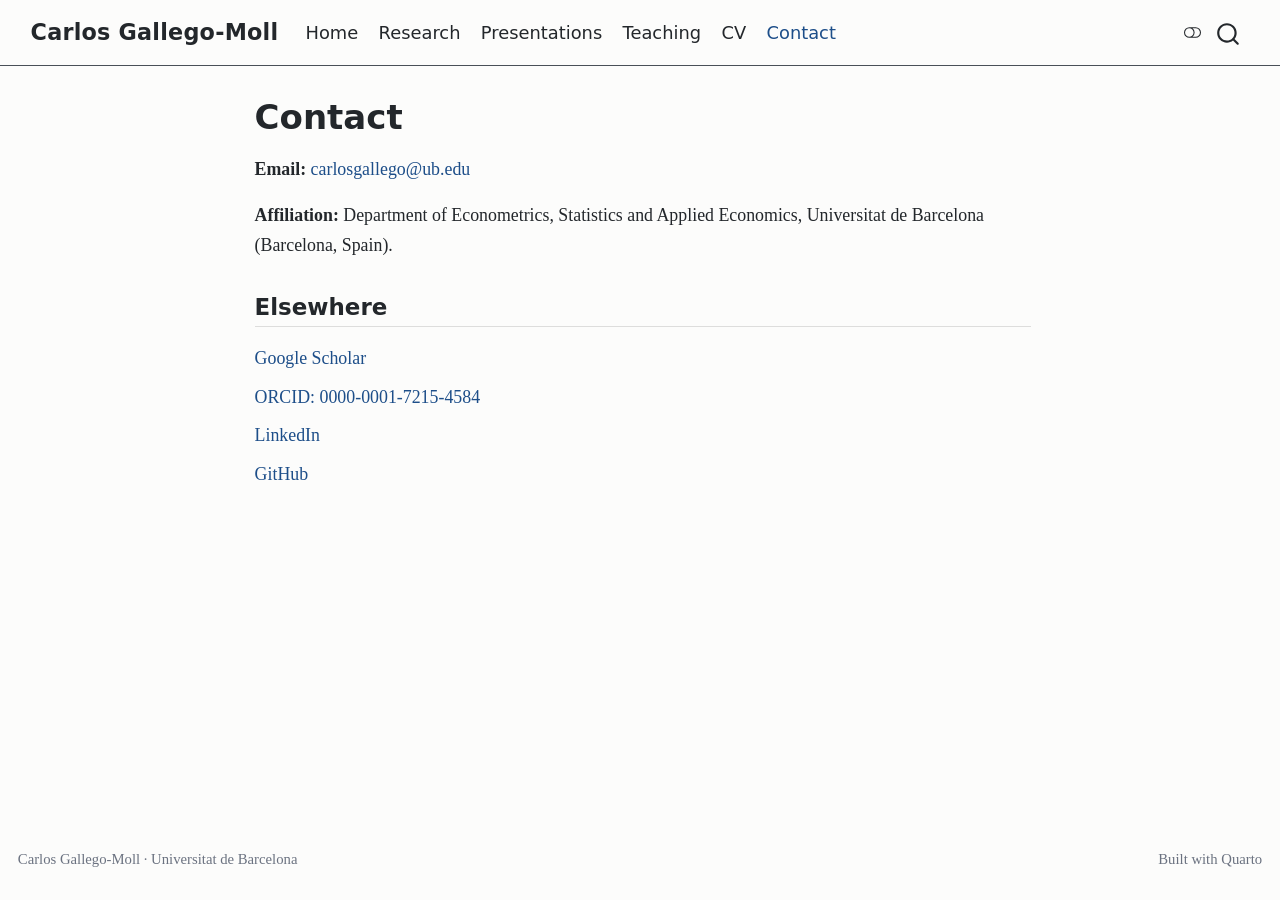
==== contact.html @ 7a7785f8 "Built site for gh-pages" ====
<!DOCTYPE html>
<html xmlns="http://www.w3.org/1999/xhtml" lang="en" xml:lang="en"><head>

<meta charset="utf-8">
<meta name="generator" content="quarto-1.10.19">

<meta name="viewport" content="width=device-width, initial-scale=1.0, user-scalable=yes">

<meta name="description" content="Contact details of Carlos Gallego-Moll, Universitat de Barcelona.">

<title>Contact – Carlos Gallego-Moll | Health Economist</title>
<style>
/* Default styles provided by pandoc.
** See https://pandoc.org/MANUAL.html#variables-for-html for config info.
*/
span.smallcaps{font-variant: small-caps;}
div.columns{display: flex; gap: 1.5em;}
div.column{flex: auto;}
@media screen {
div.columns{gap: min(4vw, 1.5em);}
div.column{overflow-x: auto;}
}
div.hanging-indent{margin-left: 1.5em; text-indent: -1.5em;}
ul.task-list{list-style: none;}
ul.task-list li input[type="checkbox"] {
  width: 0.8em;
  margin: 0 0.8em 0.2em -1em; /* quarto-specific, see https://github.com/quarto-dev/quarto-cli/issues/4556 */ 
  vertical-align: middle;
}
</style>


<script src="site_libs/quarto-nav/quarto-nav.js"></script>
<script src="site_libs/quarto-nav/headroom.min.js"></script>
<script src="site_libs/clipboard/clipboard.min.js"></script>
<script src="site_libs/quarto-search/autocomplete.umd.js"></script>
<script src="site_libs/quarto-search/fuse.min.js"></script>
<script src="site_libs/quarto-search/quarto-search.js"></script>
<meta name="quarto:offset" content="./">
<link href="./assets/favicon.svg" rel="icon" type="image/svg+xml">
<script src="site_libs/quarto-html/quarto.js" type="module"></script>
<script src="site_libs/quarto-html/tabsets/tabsets.js" type="module"></script>
<script src="site_libs/quarto-html/popper.min.js"></script>
<script src="site_libs/quarto-html/tippy.umd.min.js"></script>
<script src="site_libs/quarto-html/anchor.min.js"></script>
<link href="site_libs/quarto-html/tippy.css" rel="stylesheet">
<link href="site_libs/quarto-html/quarto-syntax-highlighting-bf27225e3a48a9273f3daa8f8e829971.css" rel="stylesheet" class="quarto-color-scheme" id="quarto-text-highlighting-styles">
<link href="site_libs/quarto-html/quarto-syntax-highlighting-dark-b626d73c4c936ccc3cb08be7d45d1df6.css" rel="stylesheet" class="quarto-color-scheme quarto-color-alternate" id="quarto-text-highlighting-styles">
<link href="site_libs/quarto-html/quarto-syntax-highlighting-bf27225e3a48a9273f3daa8f8e829971.css" rel="stylesheet" class="quarto-color-scheme-extra" id="quarto-text-highlighting-styles">
<script src="site_libs/bootstrap/bootstrap.min.js"></script>
<link href="site_libs/bootstrap/bootstrap-icons.css" rel="stylesheet">
<link href="site_libs/bootstrap/bootstrap-c5fb17006b5dd4b1241c28dac38ae5bd.min.css" rel="stylesheet" append-hash="true" class="quarto-color-scheme" id="quarto-bootstrap" data-mode="light">
<link href="site_libs/bootstrap/bootstrap-dark-a0b827db1432d1d05c0233738fae65d0.min.css" rel="stylesheet" append-hash="true" class="quarto-color-scheme quarto-color-alternate" id="quarto-bootstrap" data-mode="dark">
<link href="site_libs/bootstrap/bootstrap-c5fb17006b5dd4b1241c28dac38ae5bd.min.css" rel="stylesheet" append-hash="true" class="quarto-color-scheme-extra" id="quarto-bootstrap" data-mode="light">
<script id="quarto-search-options" type="application/json">{
  "location": "navbar",
  "copy-button": false,
  "collapse-after": 3,
  "panel-placement": "end",
  "type": "overlay",
  "limit": 50,
  "keyboard-shortcut": [
    "f",
    "/",
    "s"
  ],
  "show-item-context": false,
  "language": {
    "search-no-results-text": "No results",
    "search-matching-documents-text": "matching documents",
    "search-copy-link-title": "Copy link to search",
    "search-hide-matches-text": "Hide additional matches",
    "search-more-match-text": "more match in this document",
    "search-more-matches-text": "more matches in this document",
    "search-clear-button-title": "Clear",
    "search-text-placeholder": "",
    "search-detached-cancel-button-title": "Cancel",
    "search-submit-button-title": "Submit",
    "search-label": "Search"
  }
}</script>
<style>html{ scroll-behavior: smooth; }</style>
<script type="application/ld+json">

{

  "@context": "https://schema.org",

  "@type": "Person",

  "name": "Carlos Gallego-Moll",

  "alternateName": ["Carlos Gallego", "Carlos Gallego Moll"],

  "url": "https://cgallegom.github.io/",

  "image": "https://cgallegom.github.io/assets/photo.jpg",

  "jobTitle": "Research Assistant in Economics",

  "description": "Health economist working on applied microeconometrics, machine learning and causal inference for health and public policy questions.",

  "affiliation": [

    { "@type": "CollegeOrUniversity", "name": "Universitat de Barcelona", "url": "https://www.ub.edu" }

  ],

  "alumniOf": [

    { "@type": "CollegeOrUniversity", "name": "Universitat de Barcelona" },

    { "@type": "CollegeOrUniversity", "name": "Universitat de les Illes Balears" },

    { "@type": "CollegeOrUniversity", "name": "Universidad Nacional de Educación a Distancia" }

  ],

  "knowsAbout": ["Health economics", "Applied microeconometrics", "Machine learning", "Causal inference", "Difference-in-differences", "Hospital quality and efficiency", "Primary care", "Multimorbidity"],

  "sameAs": [

    "https://orcid.org/0000-0001-7215-4584",

    "https://scholar.google.com/citations?user=HgohTeMAAAAJ",

    "https://www.linkedin.com/in/carlos-gallego-economist-datascientist/",

    "https://github.com/cgallegom"

  ]

}

</script>



<link rel="stylesheet" href="styles.css">
<meta property="og:title" content="Contact – Carlos Gallego-Moll | Health Economist">
<meta property="og:description" content="Contact details of Carlos Gallego-Moll, Universitat de Barcelona.">
<meta property="og:image" content="https://cgallegom.github.io/assets/photo.jpg">
<meta property="og:site_name" content="Carlos Gallego-Moll | Health Economist">
<meta name="twitter:title" content="Contact – Carlos Gallego-Moll | Health Economist">
<meta name="twitter:description" content="Contact details of Carlos Gallego-Moll, Universitat de Barcelona.">
<meta name="twitter:image" content="https://cgallegom.github.io/assets/photo.jpg">
<meta name="twitter:card" content="summary_large_image">
</head>

<body class="nav-fixed fullcontent quarto-light"><script id="quarto-html-before-body" type="application/javascript">
    const toggleBodyColorMode = (bsSheetEl) => {
      const mode = bsSheetEl.getAttribute("data-mode");
      const bodyEl = window.document.querySelector("body");
      if (mode === "dark") {
        bodyEl.classList.add("quarto-dark");
        bodyEl.classList.remove("quarto-light");
      } else {
        bodyEl.classList.add("quarto-light");
        bodyEl.classList.remove("quarto-dark");
      }
    }
    const toggleBodyColorPrimary = () => {
      const bsSheetEl = window.document.querySelector("link#quarto-bootstrap:not([rel=disabled-stylesheet])");
      if (bsSheetEl) {
        toggleBodyColorMode(bsSheetEl);
      }
    }
    const setColorSchemeToggle = (alternate) => {
      const toggles = window.document.querySelectorAll('.quarto-color-scheme-toggle');
      for (let i=0; i < toggles.length; i++) {
        const toggle = toggles[i];
        if (toggle) {
          if (alternate) {
            toggle.classList.add("alternate");
          } else {
            toggle.classList.remove("alternate");
          }
        }
      }
    };
    const toggleColorMode = (alternate) => {
      // Switch the stylesheets
      const primaryStylesheets = window.document.querySelectorAll('link.quarto-color-scheme:not(.quarto-color-alternate)');
      const alternateStylesheets = window.document.querySelectorAll('link.quarto-color-scheme.quarto-color-alternate');
      manageTransitions('#quarto-margin-sidebar .nav-link', false);
      if (alternate) {
        // note: dark is layered on light, we don't disable primary!
        enableStylesheet(alternateStylesheets);
        for (const sheetNode of alternateStylesheets) {
          if (sheetNode.id === "quarto-bootstrap") {
            toggleBodyColorMode(sheetNode);
          }
        }
      } else {
        disableStylesheet(alternateStylesheets);
        enableStylesheet(primaryStylesheets)
        toggleBodyColorPrimary();
      }
      manageTransitions('#quarto-margin-sidebar .nav-link', true);
      // Switch the toggles
      setColorSchemeToggle(alternate)
      // Hack to workaround the fact that safari doesn't
      // properly recolor the scrollbar when toggling (#1455)
      if (navigator.userAgent.indexOf('Safari') > 0 && navigator.userAgent.indexOf('Chrome') == -1) {
        manageTransitions("body", false);
        window.scrollTo(0, 1);
        setTimeout(() => {
          window.scrollTo(0, 0);
          manageTransitions("body", true);
        }, 40);
      }
    }
    const disableStylesheet = (stylesheets) => {
      for (let i=0; i < stylesheets.length; i++) {
        const stylesheet = stylesheets[i];
        stylesheet.rel = 'disabled-stylesheet';
      }
    }
    const enableStylesheet = (stylesheets) => {
      for (let i=0; i < stylesheets.length; i++) {
        const stylesheet = stylesheets[i];
        if(stylesheet.rel !== 'stylesheet') { // for Chrome, which will still FOUC without this check
          stylesheet.rel = 'stylesheet';
        }
      }
    }
    const manageTransitions = (selector, allowTransitions) => {
      const els = window.document.querySelectorAll(selector);
      for (let i=0; i < els.length; i++) {
        const el = els[i];
        if (allowTransitions) {
          el.classList.remove('notransition');
        } else {
          el.classList.add('notransition');
        }
      }
    }
    const isFileUrl = () => {
      return window.location.protocol === 'file:';
    }
    const hasAlternateSentinel = () => {
      let styleSentinel = getColorSchemeSentinel();
      if (styleSentinel !== null) {
        return styleSentinel === "alternate";
      } else {
        return false;
      }
    }
    const setStyleSentinel = (alternate) => {
      const value = alternate ? "alternate" : "default";
      if (!isFileUrl()) {
        window.localStorage.setItem("quarto-color-scheme", value);
      } else {
        localAlternateSentinel = value;
      }
    }
    const getColorSchemeSentinel = () => {
      if (!isFileUrl()) {
        const storageValue = window.localStorage.getItem("quarto-color-scheme");
        return storageValue != null ? storageValue : localAlternateSentinel;
      } else {
        return localAlternateSentinel;
      }
    }
    const toggleGiscusIfUsed = (isAlternate, darkModeDefault) => {
      const baseTheme = document.querySelector('#giscus-base-theme')?.value ?? 'light';
      const alternateTheme = document.querySelector('#giscus-alt-theme')?.value ?? 'dark';
      let newTheme = '';
      if(authorPrefersDark) {
        newTheme = isAlternate ? baseTheme : alternateTheme;
      } else {
        newTheme = isAlternate ? alternateTheme : baseTheme;
      }
      const changeGiscusTheme = () => {
        // From: https://github.com/giscus/giscus/issues/336
        const sendMessage = (message) => {
          const iframe = document.querySelector('iframe.giscus-frame');
          if (!iframe) return;
          iframe.contentWindow.postMessage({ giscus: message }, 'https://giscus.app');
        }
        sendMessage({
          setConfig: {
            theme: newTheme
          }
        });
      }
      const isGiscussLoaded = window.document.querySelector('iframe.giscus-frame') !== null;
      if (isGiscussLoaded) {
        changeGiscusTheme();
      }
    };
    const authorPrefersDark = false;
    const queryPrefersDark = window.matchMedia('(prefers-color-scheme: dark)');
    const darkModeDefault = queryPrefersDark.matches;
      document.querySelector('link#quarto-text-highlighting-styles.quarto-color-scheme-extra').rel = 'disabled-stylesheet';
      document.querySelector('link#quarto-bootstrap.quarto-color-scheme-extra').rel = 'disabled-stylesheet';
    let localAlternateSentinel = darkModeDefault ? 'alternate' : 'default';
    // Dark / light mode switch
    window.quartoToggleColorScheme = () => {
      // Read the current dark / light value
      let toAlternate = !hasAlternateSentinel();
      toggleColorMode(toAlternate);
      setStyleSentinel(toAlternate);
      toggleGiscusIfUsed(toAlternate, darkModeDefault);
      window.dispatchEvent(new Event('resize'));
    };
    queryPrefersDark.addEventListener("change", e => {
      if(window.localStorage.getItem("quarto-color-scheme") !== null)
        return;
      const alternate = e.matches
      toggleColorMode(alternate);
      localAlternateSentinel = e.matches ? 'alternate' : 'default'; // this is used alongside local storage!
      toggleGiscusIfUsed(alternate, darkModeDefault);
    });
    // Switch to dark mode if need be
    if (hasAlternateSentinel()) {
      toggleColorMode(true);
    } else {
      toggleColorMode(false);
    }
  </script>

<div id="quarto-search-results"></div>
  <header id="quarto-header" class="headroom fixed-top">
    <nav class="navbar navbar-expand-lg border-bottom" data-bs-theme="dark">
      <div class="navbar-container container-fluid">
      <div class="navbar-brand-container mx-auto">
    <a class="navbar-brand" href="./index.html">
    <span class="navbar-title">Carlos Gallego-Moll</span>
    </a>
  </div>
            <div id="quarto-search" class="" title="Search"></div>
          <button class="navbar-toggler" type="button" data-bs-toggle="collapse" data-bs-target="#navbarCollapse" aria-controls="navbarCollapse" role="menu" aria-expanded="false" aria-label="Toggle navigation" onclick="if (window.quartoToggleHeadroom) { window.quartoToggleHeadroom(); }">
  <span class="navbar-toggler-icon"></span>
</button>
          <div class="collapse navbar-collapse" id="navbarCollapse">
            <ul class="navbar-nav navbar-nav-scroll me-auto">
  <li class="nav-item">
    <a class="nav-link" href="./index.html"> 
<span class="menu-text">Home</span></a>
  </li>  
  <li class="nav-item">
    <a class="nav-link" href="./research.html"> 
<span class="menu-text">Research</span></a>
  </li>  
  <li class="nav-item">
    <a class="nav-link" href="./presentations.html"> 
<span class="menu-text">Presentations</span></a>
  </li>  
  <li class="nav-item">
    <a class="nav-link" href="./teaching.html"> 
<span class="menu-text">Teaching</span></a>
  </li>  
  <li class="nav-item">
    <a class="nav-link" href="./cv.html"> 
<span class="menu-text">CV</span></a>
  </li>  
  <li class="nav-item">
    <a class="nav-link active" href="./contact.html" aria-current="page"> 
<span class="menu-text">Contact</span></a>
  </li>  
</ul>
          </div> <!-- /navcollapse -->
            <div class="quarto-navbar-tools">
  <a href="" class="quarto-color-scheme-toggle quarto-navigation-tool  px-1" onclick="window.quartoToggleColorScheme(); return false;" title="Toggle dark mode"><i class="bi"></i></a>
</div>
      </div> <!-- /container-fluid -->
    </nav>
</header>
<!-- content -->
<div id="quarto-content" class="quarto-container page-columns page-rows-contents page-layout-article page-navbar">
<!-- sidebar -->
<!-- margin-sidebar -->
    
<!-- main -->
<main class="content" id="quarto-document-content">


<header id="title-block-header" class="quarto-title-block default">
<div class="quarto-title">
<h1 class="title">Contact</h1>
</div>

<div>
  <div class="description">
    Contact details of Carlos Gallego-Moll, Universitat de Barcelona.
  </div>
</div>


<div class="quarto-title-meta">

    
  
    
  </div>
  


</header>


<p><strong>Email:</strong> <a href="mailto:carlosgallego@ub.edu">carlosgallego@ub.edu</a></p>
<p><strong>Affiliation:</strong> Department of Econometrics, Statistics and Applied Economics, Universitat de Barcelona (Barcelona, Spain).</p>
<section id="elsewhere" class="level2">
<h2 class="anchored" data-anchor-id="elsewhere">Elsewhere</h2>
<div class="plain">
<ul>
<li><a href="https://scholar.google.com/citations?user=HgohTeMAAAAJ">Google Scholar</a></li>
<li><a href="https://orcid.org/0000-0001-7215-4584">ORCID: 0000-0001-7215-4584</a></li>
<li><a href="https://www.linkedin.com/in/carlos-gallego-economist-datascientist/">LinkedIn</a></li>
<li><a href="https://github.com/cgallegom">GitHub</a></li>
</ul>
</div>


</section>

<a onclick="window.scrollTo(0, 0); return false;" role="button" id="quarto-back-to-top"><i class="bi bi-arrow-up"></i> Back to top</a></main> <!-- /main -->
<script id="quarto-html-after-body" type="application/javascript">
  window.document.addEventListener("DOMContentLoaded", function (event) {
    // Ensure there is a toggle, if there isn't float one in the top right
    if (window.document.querySelector('.quarto-color-scheme-toggle') === null) {
      const a = window.document.createElement('a');
      a.classList.add('top-right');
      a.classList.add('quarto-color-scheme-toggle');
      a.href = "";
      a.onclick = function() { try { window.quartoToggleColorScheme(); } catch {} return false; };
      const i = window.document.createElement("i");
      i.classList.add('bi');
      a.appendChild(i);
      window.document.body.appendChild(a);
    }
    setColorSchemeToggle(hasAlternateSentinel())
    const icon = "";
    const anchorJS = new window.AnchorJS();
    anchorJS.options = {
      placement: 'right',
      icon: icon
    };
    anchorJS.add('.anchored');
    const isCodeAnnotation = (el) => {
      for (const clz of el.classList) {
        if (clz.startsWith('code-annotation-')) {                     
          return true;
        }
      }
      return false;
    }
    const onCopySuccess = function(e) {
      // button target
      const button = e.trigger;
      // don't keep focus
      button.blur();
      // flash "checked"
      button.classList.add('code-copy-button-checked');
      var currentTitle = button.getAttribute("title");
      button.setAttribute("title", "Copied!");
      let tooltip;
      if (window.bootstrap) {
        button.setAttribute("data-bs-toggle", "tooltip");
        button.setAttribute("data-bs-placement", "left");
        button.setAttribute("data-bs-title", "Copied!");
        tooltip = new bootstrap.Tooltip(button, 
          { trigger: "manual", 
            customClass: "code-copy-button-tooltip",
            offset: [0, -8]});
        tooltip.show();    
      }
      setTimeout(function() {
        if (tooltip) {
          tooltip.hide();
          button.removeAttribute("data-bs-title");
          button.removeAttribute("data-bs-toggle");
          button.removeAttribute("data-bs-placement");
        }
        button.setAttribute("title", currentTitle);
        button.classList.remove('code-copy-button-checked');
      }, 1000);
      // clear code selection
      e.clearSelection();
    }
    const getTextToCopy = function(trigger) {
      const outerScaffold = trigger.parentElement.cloneNode(true);
      const codeEl = outerScaffold.querySelector('code');
      for (const childEl of codeEl.children) {
        if (isCodeAnnotation(childEl)) {
          childEl.remove();
        }
      }
      return codeEl.innerText;
    }
    const clipboard = new window.ClipboardJS('.code-copy-button:not([data-in-quarto-modal])', {
      text: getTextToCopy
    });
    clipboard.on('success', onCopySuccess);
    if (window.document.getElementById('quarto-embedded-source-code-modal')) {
      const clipboardModal = new window.ClipboardJS('.code-copy-button[data-in-quarto-modal]', {
        text: getTextToCopy,
        container: window.document.getElementById('quarto-embedded-source-code-modal')
      });
      clipboardModal.on('success', onCopySuccess);
    }
      var localhostRegex = new RegExp(/^(?:http|https):\/\/localhost\:?[0-9]*\//);
      var mailtoRegex = new RegExp(/^mailto:/);
        var filterRegex = new RegExp("https:\/\/cgallegom\.github\.io");
      var isInternal = (href) => {
          return filterRegex.test(href) || localhostRegex.test(href) || mailtoRegex.test(href);
      }
      // Inspect non-navigation links and adorn them if external
     var links = window.document.querySelectorAll('a[href]:not(.nav-link):not(.navbar-brand):not(.toc-action):not(.sidebar-link):not(.sidebar-item-toggle):not(.pagination-link):not(.no-external):not([aria-hidden]):not(.dropdown-item):not(.quarto-navigation-tool):not(.about-link)');
      for (var i=0; i<links.length; i++) {
        const link = links[i];
        if (!isInternal(link.href)) {
          // undo the damage that might have been done by quarto-nav.js in the case of
          // links that we want to consider external
          if (link.dataset.originalHref !== undefined) {
            link.href = link.dataset.originalHref;
          }
            // target, if specified
            link.setAttribute("target", "_blank");
            if (link.getAttribute("rel") === null) {
              link.setAttribute("rel", "noopener");
            }
        }
      }
    function tippyHover(el, contentFn, onTriggerFn, onUntriggerFn) {
      const config = {
        allowHTML: true,
        maxWidth: 500,
        delay: 100,
        arrow: false,
        appendTo: function(el) {
            return el.parentElement;
        },
        interactive: true,
        interactiveBorder: 10,
        theme: 'quarto',
        placement: 'bottom-start',
      };
      if (contentFn) {
        config.content = contentFn;
      }
      if (onTriggerFn) {
        config.onTrigger = onTriggerFn;
      }
      if (onUntriggerFn) {
        config.onUntrigger = onUntriggerFn;
      }
      window.tippy(el, config); 
    }
    const noterefs = window.document.querySelectorAll('a[role="doc-noteref"]');
    for (var i=0; i<noterefs.length; i++) {
      const ref = noterefs[i];
      tippyHover(ref, function() {
        // use id or data attribute instead here
        let href = ref.getAttribute('data-footnote-href') || ref.getAttribute('href');
        try { href = new URL(href).hash; } catch {}
        const id = href.replace(/^#\/?/, "");
        const note = window.document.getElementById(id);
        if (note) {
          return note.innerHTML;
        } else {
          return "";
        }
      });
    }
    const xrefs = window.document.querySelectorAll('a.quarto-xref');
    const processXRef = (id, note) => {
      // Strip column container classes
      const stripColumnClz = (el) => {
        el.classList.remove("page-full", "page-columns");
        if (el.children) {
          for (const child of el.children) {
            stripColumnClz(child);
          }
        }
      }
      stripColumnClz(note)
      if (id === null || id.startsWith('sec-')) {
        // Special case sections, only their first couple elements
        const container = document.createElement("div");
        if (note.children && note.children.length > 2) {
          container.appendChild(note.children[0].cloneNode(true));
          for (let i = 1; i < note.children.length; i++) {
            const child = note.children[i];
            if (child.tagName === "P" && child.innerText === "") {
              continue;
            } else {
              container.appendChild(child.cloneNode(true));
              break;
            }
          }
          if (window.Quarto?.typesetMath) {
            window.Quarto.typesetMath(container);
          }
          return container.innerHTML
        } else {
          if (window.Quarto?.typesetMath) {
            window.Quarto.typesetMath(note);
          }
          return note.innerHTML;
        }
      } else {
        // Remove any anchor links if they are present
        const anchorLink = note.querySelector('a.anchorjs-link');
        if (anchorLink) {
          anchorLink.remove();
        }
        if (window.Quarto?.typesetMath) {
          window.Quarto.typesetMath(note);
        }
        if (note.classList.contains("callout")) {
          return note.outerHTML;
        } else {
          return note.innerHTML;
        }
      }
    }
    for (var i=0; i<xrefs.length; i++) {
      const xref = xrefs[i];
      tippyHover(xref, undefined, function(instance) {
        instance.disable();
        let url = xref.getAttribute('href');
        let hash = undefined; 
        if (url.startsWith('#')) {
          hash = url;
        } else {
          try { hash = new URL(url).hash; } catch {}
        }
        if (hash) {
          const id = hash.replace(/^#\/?/, "");
          const note = window.document.getElementById(id);
          if (note !== null) {
            try {
              const html = processXRef(id, note.cloneNode(true));
              instance.setContent(html);
            } finally {
              instance.enable();
              instance.show();
            }
          } else {
            // See if we can fetch this
            fetch(url.split('#')[0])
            .then(res => res.text())
            .then(html => {
              const parser = new DOMParser();
              const htmlDoc = parser.parseFromString(html, "text/html");
              const note = htmlDoc.getElementById(id);
              if (note !== null) {
                const html = processXRef(id, note);
                instance.setContent(html);
              } 
            }).finally(() => {
              instance.enable();
              instance.show();
            });
          }
        } else {
          // See if we can fetch a full url (with no hash to target)
          // This is a special case and we should probably do some content thinning / targeting
          fetch(url)
          .then(res => res.text())
          .then(html => {
            const parser = new DOMParser();
            const htmlDoc = parser.parseFromString(html, "text/html");
            const note = htmlDoc.querySelector('main.content');
            if (note !== null) {
              // This should only happen for chapter cross references
              // (since there is no id in the URL)
              // remove the first header
              if (note.children.length > 0 && note.children[0].tagName === "HEADER") {
                note.children[0].remove();
              }
              const html = processXRef(null, note);
              instance.setContent(html);
            } 
          }).finally(() => {
            instance.enable();
            instance.show();
          });
        }
      }, function(instance) {
      });
    }
        let selectedAnnoteEl;
        const selectorForAnnotation = ( cell, annotation) => {
          let cellAttr = 'data-code-cell="' + cell + '"';
          let lineAttr = 'data-code-annotation="' +  annotation + '"';
          const selector = 'span[' + cellAttr + '][' + lineAttr + ']';
          return selector;
        }
        const selectCodeLines = (annoteEl) => {
          const doc = window.document;
          const targetCell = annoteEl.getAttribute("data-target-cell");
          const targetAnnotation = annoteEl.getAttribute("data-target-annotation");
          const annoteSpan = window.document.querySelector(selectorForAnnotation(targetCell, targetAnnotation));
          const lines = annoteSpan.getAttribute("data-code-lines").split(",");
          const lineIds = lines.map((line) => {
            return targetCell + "-" + line;
          })
          let top = null;
          let height = null;
          let parent = null;
          if (lineIds.length > 0) {
              //compute the position of the single el (top and bottom and make a div)
              const el = window.document.getElementById(lineIds[0]);
              top = el.offsetTop;
              height = el.offsetHeight;
              parent = el.parentElement.parentElement;
            if (lineIds.length > 1) {
              const lastEl = window.document.getElementById(lineIds[lineIds.length - 1]);
              const bottom = lastEl.offsetTop + lastEl.offsetHeight;
              height = bottom - top;
            }
            if (top !== null && height !== null && parent !== null) {
              // cook up a div (if necessary) and position it 
              let div = window.document.getElementById("code-annotation-line-highlight");
              if (div === null) {
                div = window.document.createElement("div");
                div.setAttribute("id", "code-annotation-line-highlight");
                div.style.position = 'absolute';
                parent.appendChild(div);
              }
              div.style.top = top - 2 + "px";
              div.style.height = height + 4 + "px";
              div.style.left = 0;
              let gutterDiv = window.document.getElementById("code-annotation-line-highlight-gutter");
              if (gutterDiv === null) {
                gutterDiv = window.document.createElement("div");
                gutterDiv.setAttribute("id", "code-annotation-line-highlight-gutter");
                gutterDiv.style.position = 'absolute';
                const codeCell = window.document.getElementById(targetCell);
                const gutter = codeCell.querySelector('.code-annotation-gutter');
                gutter.appendChild(gutterDiv);
              }
              gutterDiv.style.top = top - 2 + "px";
              gutterDiv.style.height = height + 4 + "px";
            }
            selectedAnnoteEl = annoteEl;
          }
        };
        const unselectCodeLines = () => {
          const elementsIds = ["code-annotation-line-highlight", "code-annotation-line-highlight-gutter"];
          elementsIds.forEach((elId) => {
            const div = window.document.getElementById(elId);
            if (div) {
              div.remove();
            }
          });
          selectedAnnoteEl = undefined;
        };
          // Handle positioning of the toggle
      window.addEventListener(
        "resize",
        throttle(() => {
          elRect = undefined;
          if (selectedAnnoteEl) {
            selectCodeLines(selectedAnnoteEl);
          }
        }, 10)
      );
      function throttle(fn, ms) {
      let throttle = false;
      let timer;
        return (...args) => {
          if(!throttle) { // first call gets through
              fn.apply(this, args);
              throttle = true;
          } else { // all the others get throttled
              if(timer) clearTimeout(timer); // cancel #2
              timer = setTimeout(() => {
                fn.apply(this, args);
                timer = throttle = false;
              }, ms);
          }
        };
      }
        // Attach click handler to the DT
        const annoteDls = window.document.querySelectorAll('dt[data-target-cell]');
        for (const annoteDlNode of annoteDls) {
          annoteDlNode.addEventListener('click', (event) => {
            const clickedEl = event.target;
            if (clickedEl !== selectedAnnoteEl) {
              unselectCodeLines();
              const activeEl = window.document.querySelector('dt[data-target-cell].code-annotation-active');
              if (activeEl) {
                activeEl.classList.remove('code-annotation-active');
              }
              selectCodeLines(clickedEl);
              clickedEl.classList.add('code-annotation-active');
            } else {
              // Unselect the line
              unselectCodeLines();
              clickedEl.classList.remove('code-annotation-active');
            }
          });
        }
    const findCites = (el) => {
      const parentEl = el.parentElement;
      if (parentEl) {
        const cites = parentEl.dataset.cites;
        if (cites) {
          return {
            el,
            cites: cites.split(' ')
          };
        } else {
          return findCites(el.parentElement)
        }
      } else {
        return undefined;
      }
    };
    var bibliorefs = window.document.querySelectorAll('a[role="doc-biblioref"]');
    for (var i=0; i<bibliorefs.length; i++) {
      const ref = bibliorefs[i];
      const citeInfo = findCites(ref);
      if (citeInfo) {
        tippyHover(citeInfo.el, function() {
          var popup = window.document.createElement('div');
          citeInfo.cites.forEach(function(cite) {
            var citeDiv = window.document.createElement('div');
            citeDiv.classList.add('hanging-indent');
            citeDiv.classList.add('csl-entry');
            var biblioDiv = window.document.getElementById('ref-' + cite);
            if (biblioDiv) {
              citeDiv.innerHTML = biblioDiv.innerHTML;
            }
            popup.appendChild(citeDiv);
          });
          return popup.innerHTML;
        });
      }
    }
  });
  </script>
</div> <!-- /content -->
<footer class="footer">
  <div class="nav-footer">
    <div class="nav-footer-left">
<p>Carlos Gallego-Moll · Universitat de Barcelona</p>
</div>   
    <div class="nav-footer-center">
      &nbsp;
    </div>
    <div class="nav-footer-right">
<p>Built with <a href="https://quarto.org">Quarto</a></p>
</div>
  </div>
</footer>




<script src="site_libs/quarto-html/zenscroll-min.js"></script>
</body></html>
---- site_libs/quarto-html/tippy.css ----
.tippy-box[data-animation=fade][data-state=hidden]{opacity:0}[data-tippy-root]{max-width:calc(100vw - 10px)}.tippy-box{position:relative;background-color:#333;color:#fff;border-radius:4px;font-size:14px;line-height:1.4;white-space:normal;outline:0;transition-property:transform,visibility,opacity}.tippy-box[data-placement^=top]>.tippy-arrow{bottom:0}.tippy-box[data-placement^=top]>.tippy-arrow:before{bottom:-7px;left:0;border-width:8px 8px 0;border-top-color:initial;transform-origin:center top}.tippy-box[data-placement^=bottom]>.tippy-arrow{top:0}.tippy-box[data-placement^=bottom]>.tippy-arrow:before{top:-7px;left:0;border-width:0 8px 8px;border-bottom-color:initial;transform-origin:center bottom}.tippy-box[data-placement^=left]>.tippy-arrow{right:0}.tippy-box[data-placement^=left]>.tippy-arrow:before{border-width:8px 0 8px 8px;border-left-color:initial;right:-7px;transform-origin:center left}.tippy-box[data-placement^=right]>.tippy-arrow{left:0}.tippy-box[data-placement^=right]>.tippy-arrow:before{left:-7px;border-width:8px 8px 8px 0;border-right-color:initial;transform-origin:center right}.tippy-box[data-inertia][data-state=visible]{transition-timing-function:cubic-bezier(.54,1.5,.38,1.11)}.tippy-arrow{width:16px;height:16px;color:#333}.tippy-arrow:before{content:"";position:absolute;border-color:transparent;border-style:solid}.tippy-content{position:relative;padding:5px 9px;z-index:1}
---- site_libs/quarto-html/quarto-syntax-highlighting-bf27225e3a48a9273f3daa8f8e829971.css ----
/* quarto syntax highlight colors */
:root {
  --quarto-hl-ot-color: #003B4F;
  --quarto-hl-at-color: #657422;
  --quarto-hl-ss-color: #20794D;
  --quarto-hl-an-color: #5E5E5E;
  --quarto-hl-fu-color: #4758AB;
  --quarto-hl-st-color: #20794D;
  --quarto-hl-cf-color: #003B4F;
  --quarto-hl-op-color: #5E5E5E;
  --quarto-hl-er-color: #AD0000;
  --quarto-hl-bn-color: #AD0000;
  --quarto-hl-al-color: #AD0000;
  --quarto-hl-va-color: #111111;
  --quarto-hl-bu-color: inherit;
  --quarto-hl-ex-color: inherit;
  --quarto-hl-pp-color: #AD0000;
  --quarto-hl-in-color: #5E5E5E;
  --quarto-hl-vs-color: #20794D;
  --quarto-hl-wa-color: #5E5E5E;
  --quarto-hl-do-color: #5E5E5E;
  --quarto-hl-im-color: #00769E;
  --quarto-hl-ch-color: #20794D;
  --quarto-hl-dt-color: #AD0000;
  --quarto-hl-fl-color: #AD0000;
  --quarto-hl-co-color: #5E5E5E;
  --quarto-hl-cv-color: #5E5E5E;
  --quarto-hl-cn-color: #8f5902;
  --quarto-hl-sc-color: #5E5E5E;
  --quarto-hl-dv-color: #AD0000;
  --quarto-hl-kw-color: #003B4F;
}

/* other quarto variables */
:root {
  --quarto-font-monospace: SFMono-Regular, Menlo, Monaco, Consolas, "Liberation Mono", "Courier New", monospace;
}

/* syntax highlight based on Pandoc's rules */
pre > code.sourceCode > span {
  color: #003B4F;
}

code.sourceCode > span {
  color: #003B4F;
}

div.sourceCode,
div.sourceCode pre.sourceCode {
  color: #003B4F;
}

/* Normal */
code span {
  color: #003B4F;
}

/* Alert */
code span.al {
  color: #AD0000;
  font-style: inherit;
}

/* Annotation */
code span.an {
  color: #5E5E5E;
  font-style: inherit;
}

/* Attribute */
code span.at {
  color: #657422;
  font-style: inherit;
}

/* BaseN */
code span.bn {
  color: #AD0000;
  font-style: inherit;
}

/* BuiltIn */
code span.bu {
  font-style: inherit;
}

/* ControlFlow */
code span.cf {
  color: #003B4F;
  font-weight: bold;
  font-style: inherit;
}

/* Char */
code span.ch {
  color: #20794D;
  font-style: inherit;
}

/* Constant */
code span.cn {
  color: #8f5902;
  font-style: inherit;
}

/* Comment */
code span.co {
  color: #5E5E5E;
  font-style: inherit;
}

/* CommentVar */
code span.cv {
  color: #5E5E5E;
  font-style: italic;
}

/* Documentation */
code span.do {
  color: #5E5E5E;
  font-style: italic;
}

/* DataType */
code span.dt {
  color: #AD0000;
  font-style: inherit;
}

/* DecVal */
code span.dv {
  color: #AD0000;
  font-style: inherit;
}

/* Error */
code span.er {
  color: #AD0000;
  font-style: inherit;
}

/* Extension */
code span.ex {
  font-style: inherit;
}

/* Float */
code span.fl {
  color: #AD0000;
  font-style: inherit;
}

/* Function */
code span.fu {
  color: #4758AB;
  font-style: inherit;
}

/* Import */
code span.im {
  color: #00769E;
  font-style: inherit;
}

/* Information */
code span.in {
  color: #5E5E5E;
  font-style: inherit;
}

/* Keyword */
code span.kw {
  color: #003B4F;
  font-weight: bold;
  font-style: inherit;
}

/* Operator */
code span.op {
  color: #5E5E5E;
  font-style: inherit;
}

/* Other */
code span.ot {
  color: #003B4F;
  font-style: inherit;
}

/* Preprocessor */
code span.pp {
  color: #AD0000;
  font-style: inherit;
}

/* SpecialChar */
code span.sc {
  color: #5E5E5E;
  font-style: inherit;
}

/* SpecialString */
code span.ss {
  color: #20794D;
  font-style: inherit;
}

/* String */
code span.st {
  color: #20794D;
  font-style: inherit;
}

/* Variable */
code span.va {
  color: #111111;
  font-style: inherit;
}

/* VerbatimString */
code span.vs {
  color: #20794D;
  font-style: inherit;
}

/* Warning */
code span.wa {
  color: #5E5E5E;
  font-style: italic;
}

.prevent-inlining {
  content: "</";
}

/*# sourceMappingURL=8be38f48d34c45af72792cbd699585e7.css.map */
---- site_libs/quarto-html/quarto-syntax-highlighting-dark-b626d73c4c936ccc3cb08be7d45d1df6.css ----
/* quarto syntax highlight colors */
:root {
  --quarto-hl-al-color: #f07178;
  --quarto-hl-an-color: #d4d0ab;
  --quarto-hl-at-color: #00e0e0;
  --quarto-hl-bn-color: #d4d0ab;
  --quarto-hl-bu-color: #abe338;
  --quarto-hl-ch-color: #abe338;
  --quarto-hl-co-color: #f8f8f2;
  --quarto-hl-cv-color: #ffd700;
  --quarto-hl-cn-color: #ffd700;
  --quarto-hl-cf-color: #ffa07a;
  --quarto-hl-dt-color: #ffa07a;
  --quarto-hl-dv-color: #d4d0ab;
  --quarto-hl-do-color: #f8f8f2;
  --quarto-hl-er-color: #f07178;
  --quarto-hl-ex-color: #00e0e0;
  --quarto-hl-fl-color: #d4d0ab;
  --quarto-hl-fu-color: #ffa07a;
  --quarto-hl-im-color: #abe338;
  --quarto-hl-in-color: #d4d0ab;
  --quarto-hl-kw-color: #ffa07a;
  --quarto-hl-op-color: #ffa07a;
  --quarto-hl-ot-color: #00e0e0;
  --quarto-hl-pp-color: #dcc6e0;
  --quarto-hl-re-color: #00e0e0;
  --quarto-hl-sc-color: #abe338;
  --quarto-hl-ss-color: #abe338;
  --quarto-hl-st-color: #abe338;
  --quarto-hl-va-color: #00e0e0;
  --quarto-hl-vs-color: #abe338;
  --quarto-hl-wa-color: #dcc6e0;
}

/* other quarto variables */
:root {
  --quarto-font-monospace: SFMono-Regular, Menlo, Monaco, Consolas, "Liberation Mono", "Courier New", monospace;
}

/* syntax highlight based on Pandoc's rules */
pre > code.sourceCode > span {
  color: #f8f8f2;
}

code.sourceCode > span {
  color: #f8f8f2;
}

div.sourceCode,
div.sourceCode pre.sourceCode {
  color: #f8f8f2;
}

/* Normal */
code span {
  color: #f8f8f2;
}

/* Alert */
code span.al {
  color: #f07178;
}

/* Annotation */
code span.an {
  color: #d4d0ab;
}

/* Attribute */
code span.at {
  color: #00e0e0;
}

/* BaseN */
code span.bn {
  color: #d4d0ab;
}

/* BuiltIn */
code span.bu {
  color: #abe338;
}

/* ControlFlow */
code span.cf {
  font-weight: bold;
  color: #ffa07a;
}

/* Char */
code span.ch {
  color: #abe338;
}

/* Constant */
code span.cn {
  color: #ffd700;
}

/* Comment */
code span.co {
  font-style: italic;
  color: #f8f8f2;
}

/* CommentVar */
code span.cv {
  color: #ffd700;
}

/* Documentation */
code span.do {
  color: #f8f8f2;
}

/* DataType */
code span.dt {
  color: #ffa07a;
}

/* DecVal */
code span.dv {
  color: #d4d0ab;
}

/* Error */
code span.er {
  color: #f07178;
  text-decoration: underline;
}

/* Extension */
code span.ex {
  font-weight: bold;
  color: #00e0e0;
}

/* Float */
code span.fl {
  color: #d4d0ab;
}

/* Function */
code span.fu {
  color: #ffa07a;
}

/* Import */
code span.im {
  color: #abe338;
}

/* Information */
code span.in {
  color: #d4d0ab;
}

/* Keyword */
code span.kw {
  font-weight: bold;
  color: #ffa07a;
}

/* Operator */
code span.op {
  color: #ffa07a;
}

/* Other */
code span.ot {
  color: #00e0e0;
}

/* Preprocessor */
code span.pp {
  color: #dcc6e0;
}

/* RegionMarker */
code span.re {
  background-color: #f8f8f2;
  color: #00e0e0;
}

/* SpecialChar */
code span.sc {
  color: #abe338;
}

/* SpecialString */
code span.ss {
  color: #abe338;
}

/* String */
code span.st {
  color: #abe338;
}

/* Variable */
code span.va {
  color: #00e0e0;
}

/* VerbatimString */
code span.vs {
  color: #abe338;
}

/* Warning */
code span.wa {
  color: #dcc6e0;
}

.prevent-inlining {
  content: "</";
}

/*# sourceMappingURL=a269c63e8167c3ae395728e86feb0848.css.map */
---- site_libs/quarto-html/quarto-syntax-highlighting-bf27225e3a48a9273f3daa8f8e829971.css ----
/* quarto syntax highlight colors */
:root {
  --quarto-hl-ot-color: #003B4F;
  --quarto-hl-at-color: #657422;
  --quarto-hl-ss-color: #20794D;
  --quarto-hl-an-color: #5E5E5E;
  --quarto-hl-fu-color: #4758AB;
  --quarto-hl-st-color: #20794D;
  --quarto-hl-cf-color: #003B4F;
  --quarto-hl-op-color: #5E5E5E;
  --quarto-hl-er-color: #AD0000;
  --quarto-hl-bn-color: #AD0000;
  --quarto-hl-al-color: #AD0000;
  --quarto-hl-va-color: #111111;
  --quarto-hl-bu-color: inherit;
  --quarto-hl-ex-color: inherit;
  --quarto-hl-pp-color: #AD0000;
  --quarto-hl-in-color: #5E5E5E;
  --quarto-hl-vs-color: #20794D;
  --quarto-hl-wa-color: #5E5E5E;
  --quarto-hl-do-color: #5E5E5E;
  --quarto-hl-im-color: #00769E;
  --quarto-hl-ch-color: #20794D;
  --quarto-hl-dt-color: #AD0000;
  --quarto-hl-fl-color: #AD0000;
  --quarto-hl-co-color: #5E5E5E;
  --quarto-hl-cv-color: #5E5E5E;
  --quarto-hl-cn-color: #8f5902;
  --quarto-hl-sc-color: #5E5E5E;
  --quarto-hl-dv-color: #AD0000;
  --quarto-hl-kw-color: #003B4F;
}

/* other quarto variables */
:root {
  --quarto-font-monospace: SFMono-Regular, Menlo, Monaco, Consolas, "Liberation Mono", "Courier New", monospace;
}

/* syntax highlight based on Pandoc's rules */
pre > code.sourceCode > span {
  color: #003B4F;
}

code.sourceCode > span {
  color: #003B4F;
}

div.sourceCode,
div.sourceCode pre.sourceCode {
  color: #003B4F;
}

/* Normal */
code span {
  color: #003B4F;
}

/* Alert */
code span.al {
  color: #AD0000;
  font-style: inherit;
}

/* Annotation */
code span.an {
  color: #5E5E5E;
  font-style: inherit;
}

/* Attribute */
code span.at {
  color: #657422;
  font-style: inherit;
}

/* BaseN */
code span.bn {
  color: #AD0000;
  font-style: inherit;
}

/* BuiltIn */
code span.bu {
  font-style: inherit;
}

/* ControlFlow */
code span.cf {
  color: #003B4F;
  font-weight: bold;
  font-style: inherit;
}

/* Char */
code span.ch {
  color: #20794D;
  font-style: inherit;
}

/* Constant */
code span.cn {
  color: #8f5902;
  font-style: inherit;
}

/* Comment */
code span.co {
  color: #5E5E5E;
  font-style: inherit;
}

/* CommentVar */
code span.cv {
  color: #5E5E5E;
  font-style: italic;
}

/* Documentation */
code span.do {
  color: #5E5E5E;
  font-style: italic;
}

/* DataType */
code span.dt {
  color: #AD0000;
  font-style: inherit;
}

/* DecVal */
code span.dv {
  color: #AD0000;
  font-style: inherit;
}

/* Error */
code span.er {
  color: #AD0000;
  font-style: inherit;
}

/* Extension */
code span.ex {
  font-style: inherit;
}

/* Float */
code span.fl {
  color: #AD0000;
  font-style: inherit;
}

/* Function */
code span.fu {
  color: #4758AB;
  font-style: inherit;
}

/* Import */
code span.im {
  color: #00769E;
  font-style: inherit;
}

/* Information */
code span.in {
  color: #5E5E5E;
  font-style: inherit;
}

/* Keyword */
code span.kw {
  color: #003B4F;
  font-weight: bold;
  font-style: inherit;
}

/* Operator */
code span.op {
  color: #5E5E5E;
  font-style: inherit;
}

/* Other */
code span.ot {
  color: #003B4F;
  font-style: inherit;
}

/* Preprocessor */
code span.pp {
  color: #AD0000;
  font-style: inherit;
}

/* SpecialChar */
code span.sc {
  color: #5E5E5E;
  font-style: inherit;
}

/* SpecialString */
code span.ss {
  color: #20794D;
  font-style: inherit;
}

/* String */
code span.st {
  color: #20794D;
  font-style: inherit;
}

/* Variable */
code span.va {
  color: #111111;
  font-style: inherit;
}

/* VerbatimString */
code span.vs {
  color: #20794D;
  font-style: inherit;
}

/* Warning */
code span.wa {
  color: #5E5E5E;
  font-style: italic;
}

.prevent-inlining {
  content: "</";
}

/*# sourceMappingURL=8be38f48d34c45af72792cbd699585e7.css.map */
---- styles.css ----
/* Shared layout rules; colours come from the light/dark theme files. */

.navbar-brand { font-weight: 600; letter-spacing: 0.01em; }

h1.title { margin-bottom: 0.6rem; }
h2 { margin-top: 2.2rem; font-size: 1.35rem; padding-bottom: 0.25rem; border-bottom: 1px solid rgba(128, 128, 128, 0.25); }
h3 { margin-top: 1.6rem; font-size: 1.05rem; color: var(--bs-secondary-color, #6b7280); letter-spacing: 0.04em; }

/* Publication-style entries: hanging indent, no bullets */
.pub { margin: 0 0 0.85rem 0; padding-left: 1.6rem; text-indent: -1.6rem; line-height: 1.5; }
.pub p { margin: 0; }

/* Plain lists (news, presentations, funded projects) */
.plain ul { list-style: none; padding-left: 0; }
.plain li { margin-bottom: 0.55rem; }
.when { font-family: var(--bs-font-sans-serif); font-size: 0.85em; font-weight: 600; color: var(--bs-secondary-color, #6b7280); margin-right: 0.4rem; white-space: nowrap; }

/* CV tables: date column + description, no header row */
table.cv-table { width: 100%; margin-bottom: 1.2rem; }
table.cv-table thead { display: none; }
table.cv-table td { border: 0; padding: 0.3rem 0.6rem 0.3rem 0; vertical-align: top; background: transparent; }
table.cv-table td:first-child { font-family: var(--bs-font-sans-serif); font-size: 0.88em; font-weight: 600; color: var(--bs-secondary-color, #6b7280); white-space: nowrap; }

/* Quarto "about" page: keep the sidebar links tidy */
.about-links .about-link { font-family: var(--bs-font-sans-serif); font-size: 0.92rem; }

/* Callout for items still to be completed by the author */
.todo { border-left: 3px solid #c0392b; padding-left: 0.8rem; color: #c0392b; }

/* The page description feeds the meta tags; do not repeat it as a visible subtitle */
.quarto-title-block .description { display: none; }
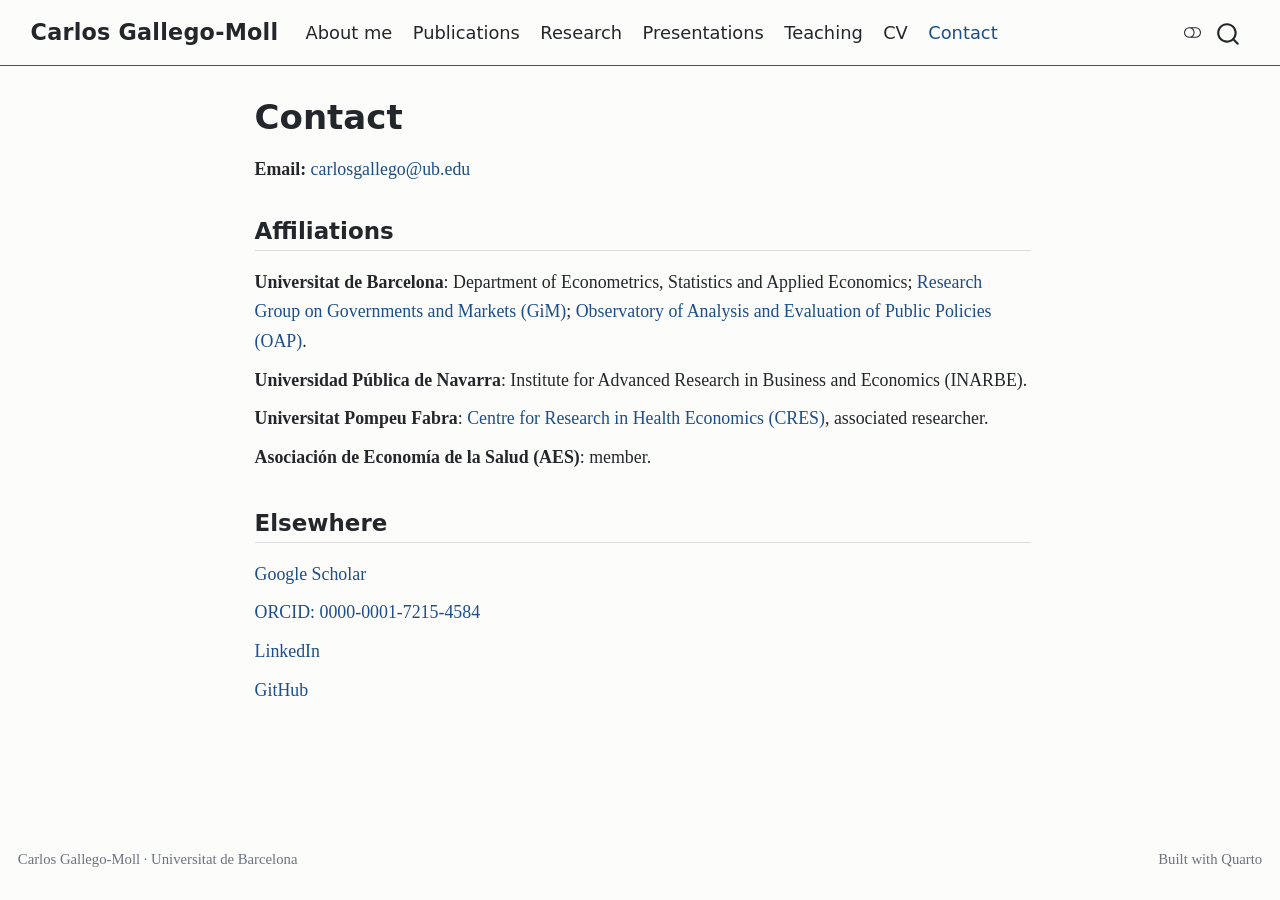
==== commit f23ff630: "Built site for gh-pages" ====
--- a/contact.html
+++ b/contact.html
@@ -8,7 +8,7 @@
 
 <meta name="description" content="Contact details of Carlos Gallego-Moll, Universitat de Barcelona.">
 
-<title>Contact – Carlos Gallego-Moll | Health Economist</title>
+<title>Contact – Carlos Gallego-Moll | Economist</title>
 <style>
 /* Default styles provided by pandoc.
 ** See https://pandoc.org/MANUAL.html#variables-for-html for config info.
@@ -96,9 +96,9 @@
 
   "image": "https://cgallegom.github.io/assets/photo.jpg",
 
-  "jobTitle": "Research Assistant in Economics",
-
-  "description": "Health economist working on applied microeconometrics, machine learning and causal inference for health and public policy questions.",
+  "jobTitle": "Research Technician in Economics",
+
+  "description": "Economist working on applied microeconometrics, machine learning and causal inference for health and public policy questions.",
 
   "affiliation": [
 
@@ -137,11 +137,11 @@
 
 
 <link rel="stylesheet" href="styles.css">
-<meta property="og:title" content="Contact – Carlos Gallego-Moll | Health Economist">
+<meta property="og:title" content="Contact – Carlos Gallego-Moll | Economist">
 <meta property="og:description" content="Contact details of Carlos Gallego-Moll, Universitat de Barcelona.">
 <meta property="og:image" content="https://cgallegom.github.io/assets/photo.jpg">
-<meta property="og:site_name" content="Carlos Gallego-Moll | Health Economist">
-<meta name="twitter:title" content="Contact – Carlos Gallego-Moll | Health Economist">
+<meta property="og:site_name" content="Carlos Gallego-Moll | Economist">
+<meta name="twitter:title" content="Contact – Carlos Gallego-Moll | Economist">
 <meta name="twitter:description" content="Contact details of Carlos Gallego-Moll, Universitat de Barcelona.">
 <meta name="twitter:image" content="https://cgallegom.github.io/assets/photo.jpg">
 <meta name="twitter:card" content="summary_large_image">
@@ -337,7 +337,11 @@
             <ul class="navbar-nav navbar-nav-scroll me-auto">
   <li class="nav-item">
     <a class="nav-link" href="./index.html"> 
-<span class="menu-text">Home</span></a>
+<span class="menu-text">About me</span></a>
+  </li>  
+  <li class="nav-item">
+    <a class="nav-link" href="./publications.html"> 
+<span class="menu-text">Publications</span></a>
   </li>  
   <li class="nav-item">
     <a class="nav-link" href="./research.html"> 
@@ -401,7 +405,17 @@
 
 
 <p><strong>Email:</strong> <a href="mailto:carlosgallego@ub.edu">carlosgallego@ub.edu</a></p>
-<p><strong>Affiliation:</strong> Department of Econometrics, Statistics and Applied Economics, Universitat de Barcelona (Barcelona, Spain).</p>
+<section id="affiliations" class="level2">
+<h2 class="anchored" data-anchor-id="affiliations">Affiliations</h2>
+<div class="plain">
+<ul>
+<li><strong>Universitat de Barcelona</strong>: Department of Econometrics, Statistics and Applied Economics; <a href="https://www.ub.edu/gim/">Research Group on Governments and Markets (GiM)</a>; <a href="https://www.ub.edu/oap/membres/">Observatory of Analysis and Evaluation of Public Policies (OAP)</a>.</li>
+<li><strong>Universidad Pública de Navarra</strong>: Institute for Advanced Research in Business and Economics (INARBE).</li>
+<li><strong>Universitat Pompeu Fabra</strong>: <a href="https://www.upf.edu/web/cres/investigadors-associats/-/asset_publisher/hPWH34g7unc2/content/gallego-moll-carlos/maximized">Centre for Research in Health Economics (CRES)</a>, associated researcher.</li>
+<li><strong>Asociación de Economía de la Salud (AES)</strong>: member.</li>
+</ul>
+</div>
+</section>
 <section id="elsewhere" class="level2">
 <h2 class="anchored" data-anchor-id="elsewhere">Elsewhere</h2>
 <div class="plain">
--- a/styles.css
+++ b/styles.css
@@ -15,6 +15,11 @@
 .plain li { margin-bottom: 0.55rem; }
 .when { font-family: var(--bs-font-sans-serif); font-size: 0.85em; font-weight: 600; color: var(--bs-secondary-color, #6b7280); margin-right: 0.4rem; white-space: nowrap; }
 
+/* Teaching entries: square bullet, bold title, details underneath */
+.course ul { list-style: square; padding-left: 1.4rem; }
+.course li { margin-bottom: 1.1rem; line-height: 1.7; }
+.course li::marker { font-size: 0.85em; }
+
 /* CV tables: date column + description, no header row */
 table.cv-table { width: 100%; margin-bottom: 1.2rem; }
 table.cv-table thead { display: none; }
